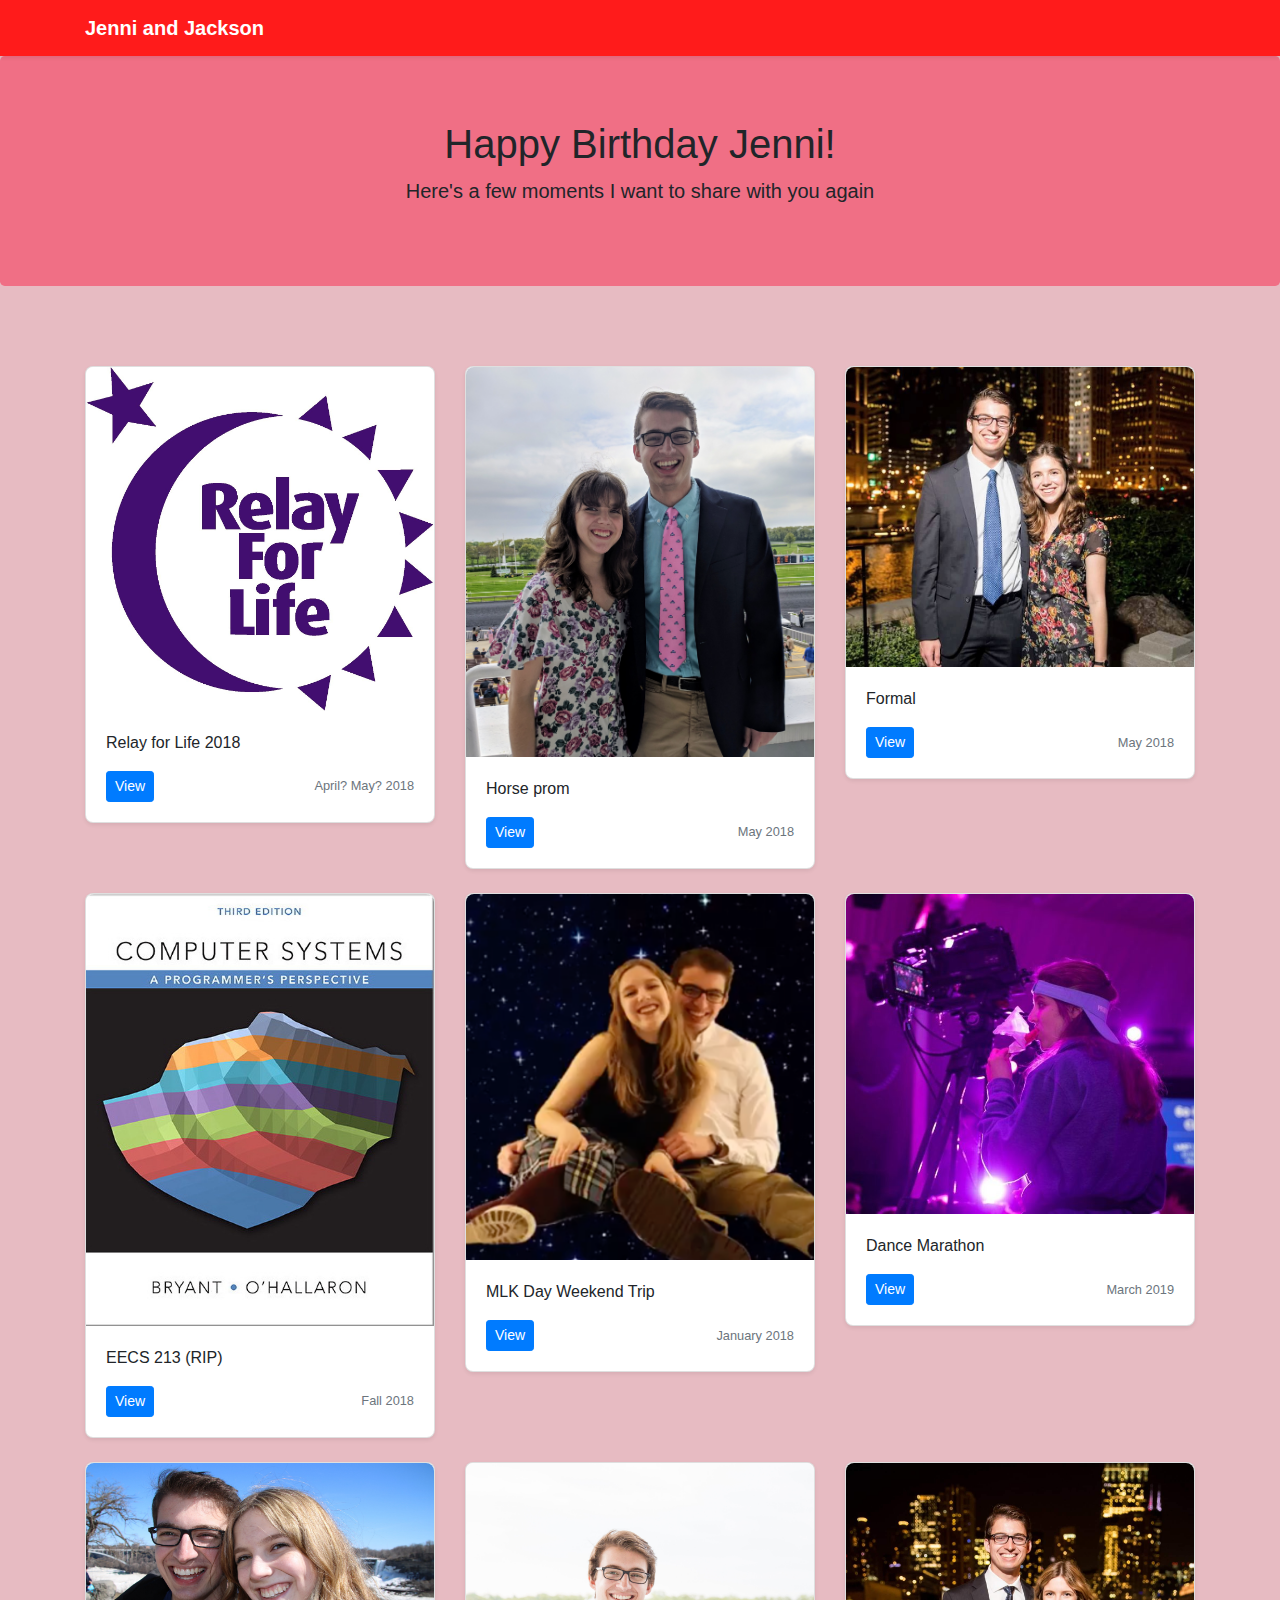
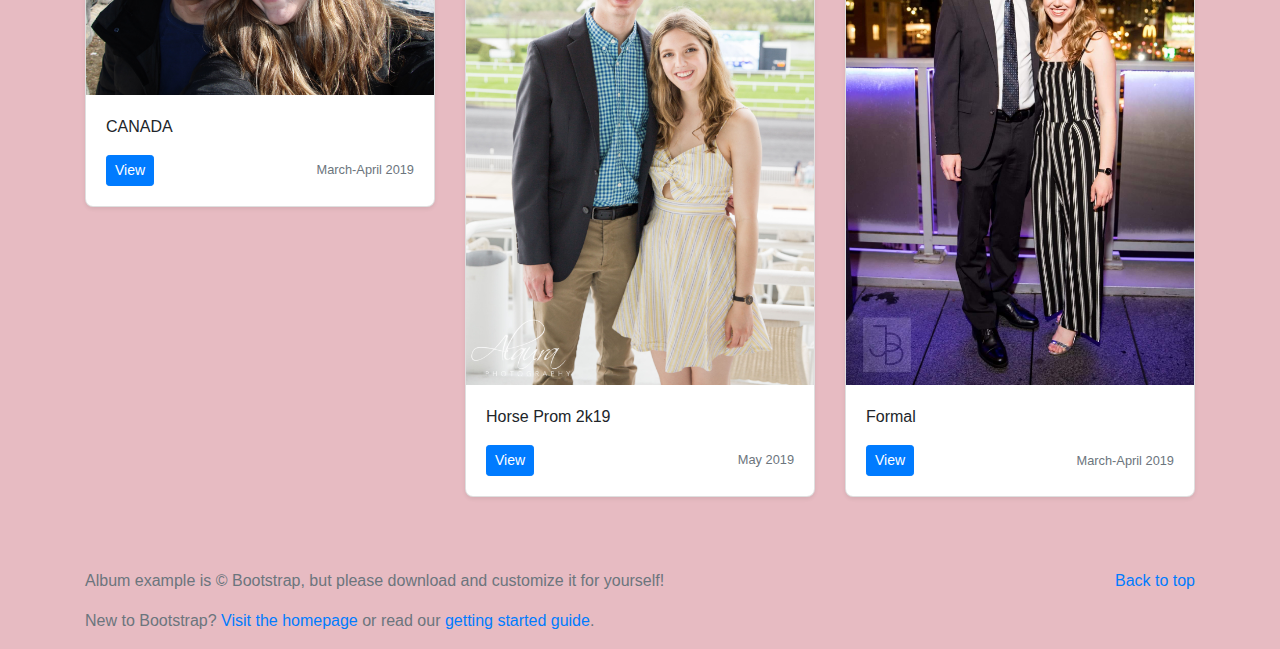
==== index.html @ 8bf112ce "moved everything ouy of jennibday" ====
<!doctype html>
<html lang="en">

<head>
    <meta charset="utf-8">
    <meta name="viewport" content="width=device-width, initial-scale=1, shrink-to-fit=no">
    <meta name="description" content="">
    <meta name="author" content="Jackson Schuster (and whoever made the example code)">
    <meta name="generator" content="Jekyll v3.8.5">
    <title>Feliz Cumpleanyos Mi Amor</title>

    <link rel="canonical" href="https://getbootstrap.com/docs/4.3/examples/album/">

    <!-- Bootstrap core CSS -->
    <link rel="stylesheet" href="https://stackpath.bootstrapcdn.com/bootstrap/4.3.1/css/bootstrap.min.css"
        integrity="sha384-ggOyR0iXCbMQv3Xipma34MD+dH/1fQ784/j6cY/iJTQUOhcWr7x9JvoRxT2MZw1T" crossorigin="anonymous">
    <link rel="stylesheet" href="main.css">

    <style>
        .bd-placeholder-img {
            font-size: 1.125rem;
            text-anchor: middle;
            -webkit-user-select: none;
            -moz-user-select: none;
            -ms-user-select: none;
            user-select: none;
        }

        @media (min-width: 768px) {
            .bd-placeholder-img-lg {
                font-size: 3.5rem;
            }
        }
    </style>
    <!-- Custom styles for this template -->
    <link href="album.css" rel="stylesheet">
</head>

<body class="bg-lpink">
    <header>
        <div class="navbar navbar-dark bg-red shadow-sm">
            <div class="container d-flex justify-content-between">
                <a href="#" class="navbar-brand d-flex align-items-center">
                    <strong>Jenni and Jackson</strong>
                </a>
            </div>
        </div>
    </header>

    <main role="main">

        <section class="jumbotron text-center bg-pink">
            <div class="container">
                <h1 class="jumbotron-heading">Happy Birthday Jenni!</h1>
                <p class="lead ">Here's a few moments I want to share with you again</p>
            </div>
        </section>

        <div class="album py-5 bg-lpink">
            <div class="container ">

                <div class="row">
                    <div class="col-md-4">
                        <div class="card mb-4 shadow-sm">
                            <img src="/img/relay_logo.jpg" class="thumb"" alt="">
                            <div class=" card-body">
                            <p class="card-text">Relay for Life 2018</p>
                            <div class="d-flex justify-content-between align-items-center">
                                <div class="btn-group">
                                    <a href="/pages/relay2018.html">
                                        <button type="button" class="btn btn-sm btn-primary">View</button></a>
                                </div>
                                <small class="text-muted">April? May? 2018</small>
                            </div>
                        </div>
                    </div>
                </div>
                <div class="col-md-4">
                    <div class="card mb-4 shadow-sm">
                        <img class="thumb" src="/img/HorseProm2018.jpg" alt="Should be a horse prom pic">
                        <div class="card-body">
                            <p class="card-text">Horse prom</p>
                            <div class="d-flex justify-content-between align-items-center">
                                <div class="btn-group">
                                    <a href="/pages/horse2018.html">
                                        <button type="button" class="btn btn-sm btn-primary">View</button></a>
                                </div>
                                <small class="text-muted">May 2018</small>
                            </div>
                        </div>
                    </div>
                </div>
                <div class="col-md-4">
                    <div class="card mb-4 shadow-sm">
                        <img class="thumb" src="/img/Formal2018Spring.jpg" alt="Should be a formal pic">
                        <div class="card-body">
                            <p class="card-text">Formal</p>
                            <div class="d-flex justify-content-between align-items-center">
                                <div class="btn-group">
                                    <a href="/pages/formal2018.html">
                                        <button type="button" class="btn btn-sm btn-primary">View</button></a>
                                </div>
                                <small class="text-muted">May 2018</small>
                            </div>
                        </div>
                    </div>
                </div>

                <div class="col-md-4">
                    <div class="card mb-4 shadow-sm">
                        <img class="thumb" src="/img/eecs213book.jpg" alt="Should be a pic of Vincent lol">
                        <div class="card-body">
                            <p class="card-text">EECS 213 (RIP)</p>
                            <div class="d-flex justify-content-between align-items-center">
                                <div class="btn-group">
                                    <a href="/pages/eecs213.html">
                                        <button type="button" class="btn btn-sm btn-primary">View</button></a>
                                </div>
                                <small class="text-muted">Fall 2018</small>
                            </div>
                        </div>
                    </div>
                </div>
                <div class="col-md-4">
                    <div class="card mb-4 shadow-sm">
                        <img class="thumb" src="/img/knicker.png" alt="Should be a pic of Vincent lol">
                        <div class="card-body">
                            <p class="card-text">MLK Day Weekend Trip</p>
                            <div class="d-flex justify-content-between align-items-center">
                                <div class="btn-group">
                                    <a href="/pages/knicker.html">
                                        <button type="button" class="btn btn-sm btn-primary">View</button></a>
                                </div>
                                <small class="text-muted">January 2018</small>
                            </div>
                        </div>
                    </div>
                </div>
                <div class="col-md-4">
                    <div class="card mb-4 shadow-sm">
                        <img class="thumb" src="/img/dm.jpg" alt="Should be a pic of Vincent lol">
                        <div class="card-body">
                            <p class="card-text">Dance Marathon</p>
                            <div class="d-flex justify-content-between align-items-center">
                                <div class="btn-group">
                                    <a href="/pages/dm.html">
                                        <button type="button" class="btn btn-sm btn-primary">View</button></a>
                                </div>
                                <small class="text-muted">March 2019</small>
                            </div>
                        </div>
                    </div>
                </div>

                <div class="col-md-4">
                    <div class="card mb-4 shadow-sm">
                        <img class="thumb" src="/img/canada.jpg" alt="Should be a pic of Vincent lol">
                        <div class="card-body">
                            <p class="card-text">CANADA</p>
                            <div class="d-flex justify-content-between align-items-center">
                                <div class="btn-group">
                                    <a href="/pages/canada.html">
                                        <button type="button" class="btn btn-sm btn-primary">View</button></a>
                                </div>
                                <small class="text-muted">March-April 2019</small>
                            </div>
                        </div>
                    </div>
                </div>
                <div class="col-md-4">
                    <div class="card mb-4 shadow-sm">
                        <img class="thumb" src="/img/horse2019.JPG" alt="Should be a pic of Horse prom">
                        <div class="card-body">
                            <p class="card-text">Horse Prom 2k19</p>
                            <div class="d-flex justify-content-between align-items-center">
                                <div class="btn-group">
                                    <a href="/pages/horse2019.html">
                                        <button type="button" class="btn btn-sm btn-primary">View</button></a>
                                </div>
                                <small class="text-muted">May 2019</small>
                            </div>
                        </div>
                    </div>
                </div>
                <div class="col-md-4">
                    <div class="card mb-4 shadow-sm">
                        <img class="thumb" src="/img/formal2019.JPG" alt="Should be a pic of formal">
                        <div class="card-body">
                            <p class="card-text">Formal</p>
                            <div class="d-flex justify-content-between align-items-center">
                                <div class="btn-group">
                                    <a href="/pages/formal2019.html">
                                        <button type="button" class="btn btn-sm btn-primary">View</button></a>
                                </div>
                                <small class="text-muted">March-April 2019</small>
                            </div>
                        </div>
                    </div>
                </div>
            </div>
        </div>
        </div>

    </main>

    <footer class="text-muted">
        <div class="container">
            <p class="float-right">
                <a href="#">Back to top</a>
            </p>
            <p>Album example is &copy; Bootstrap, but please download and customize it for yourself!</p>
            <p>New to Bootstrap? <a href="https://getbootstrap.com/">Visit the homepage</a> or read our <a
                    href="/docs/4.3/getting-started/introduction/">getting started guide</a>.</p>
        </div>
    </footer>
    <script src="https://code.jquery.com/jquery-3.3.1.slim.min.js"
        integrity="sha384-q8i/X+965DzO0rT7abK41JStQIAqVgRVzpbzo5smXKp4YfRvH+8abtTE1Pi6jizo" crossorigin="anonymous">
    </script>
    <script>
        window.jQuery || document.write('<script src="/docs/4.3/assets/js/vendor/jquery-slim.min.js"><\/script>')
    </script>
    <script src="/docs/4.3/dist/js/bootstrap.bundle.min.js"
        integrity="sha384-xrRywqdh3PHs8keKZN+8zzc5TX0GRTLCcmivcbNJWm2rs5C8PRhcEn3czEjhAO9o" crossorigin="anonymous">
    </script>
</body>

</html>
---- main.css ----
.thumb {
    width: 100%;
    height: auto;
}

.bg-red {
    background-color: rgb(255, 27, 27);
}

.bg-pink {
    background-color: rgb(240, 111, 133);
}

.bg-lpink {
    background-color: rgb(231, 187, 194)
}

.card {
    border-radius: 0.5em;
}

img {
    border-radius: 0;
}

.card img {
    border-radius: 0.5em 0.5em 0 0;
}
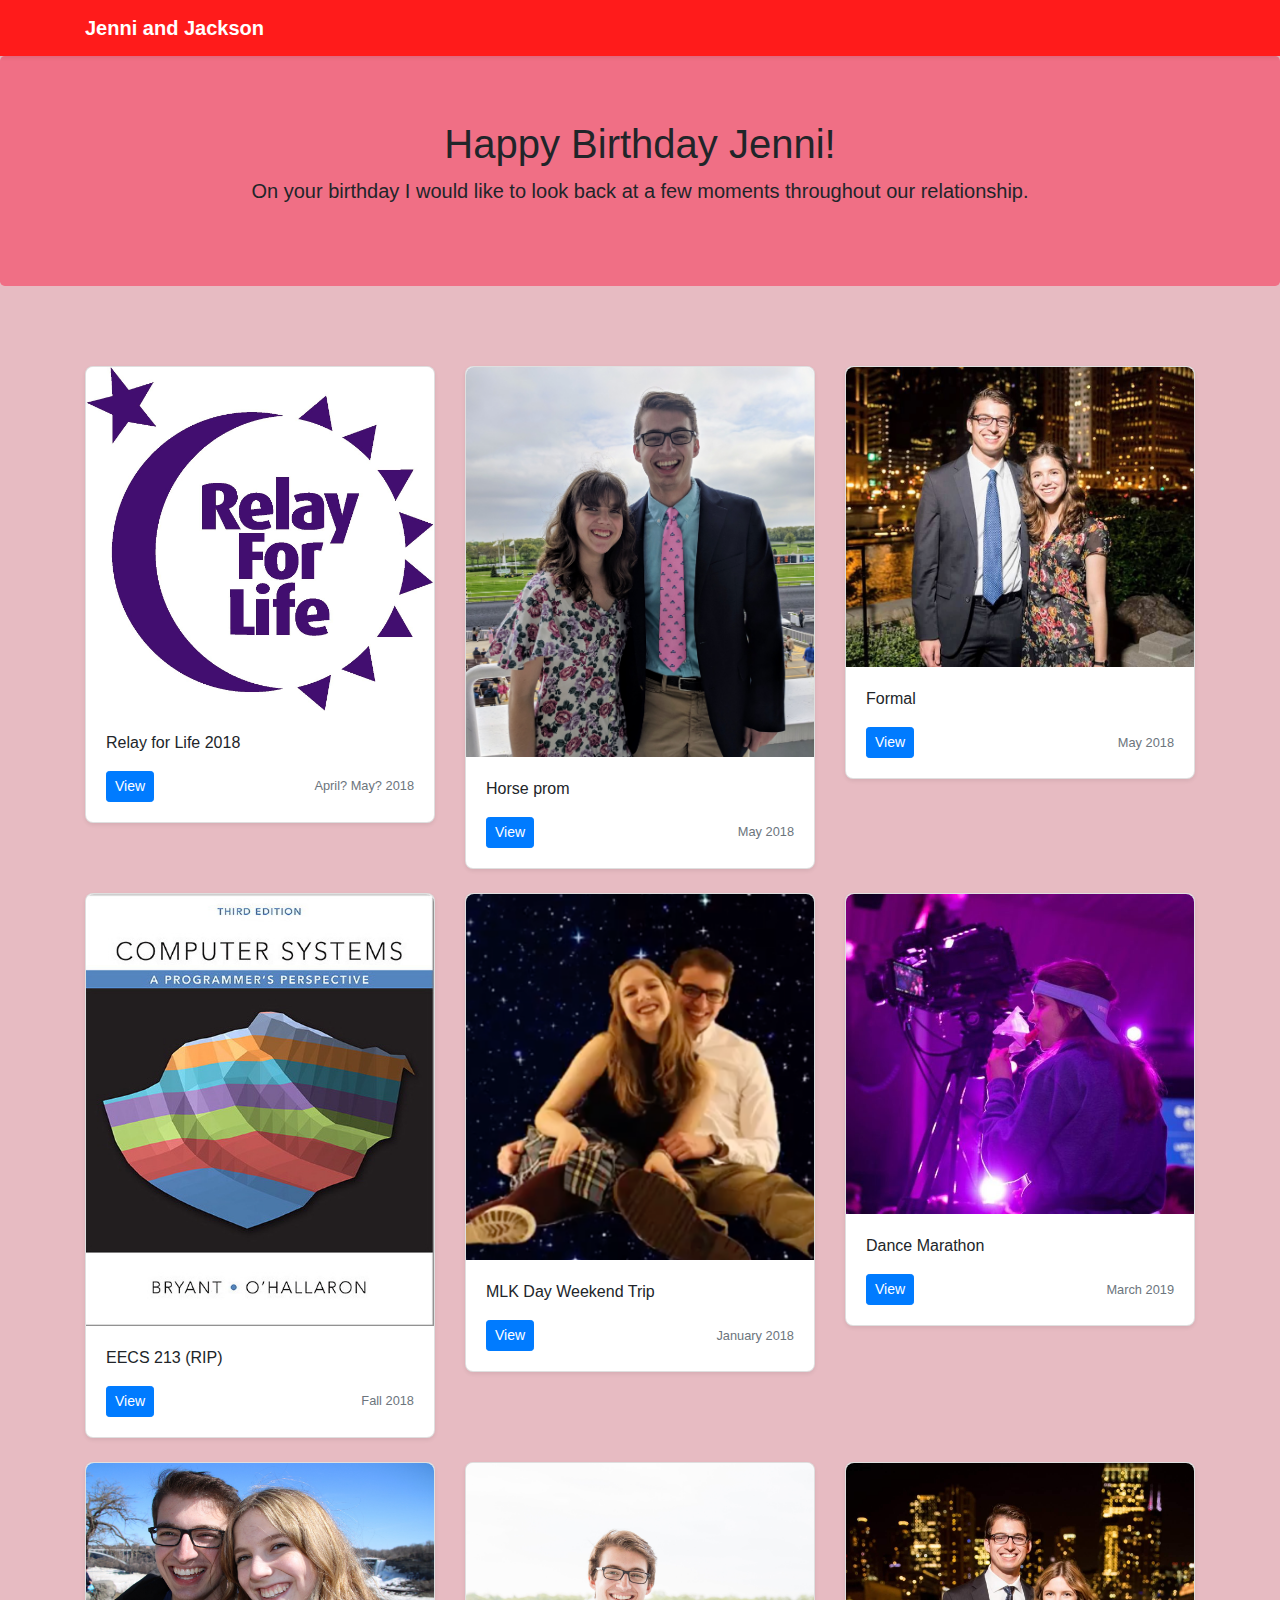
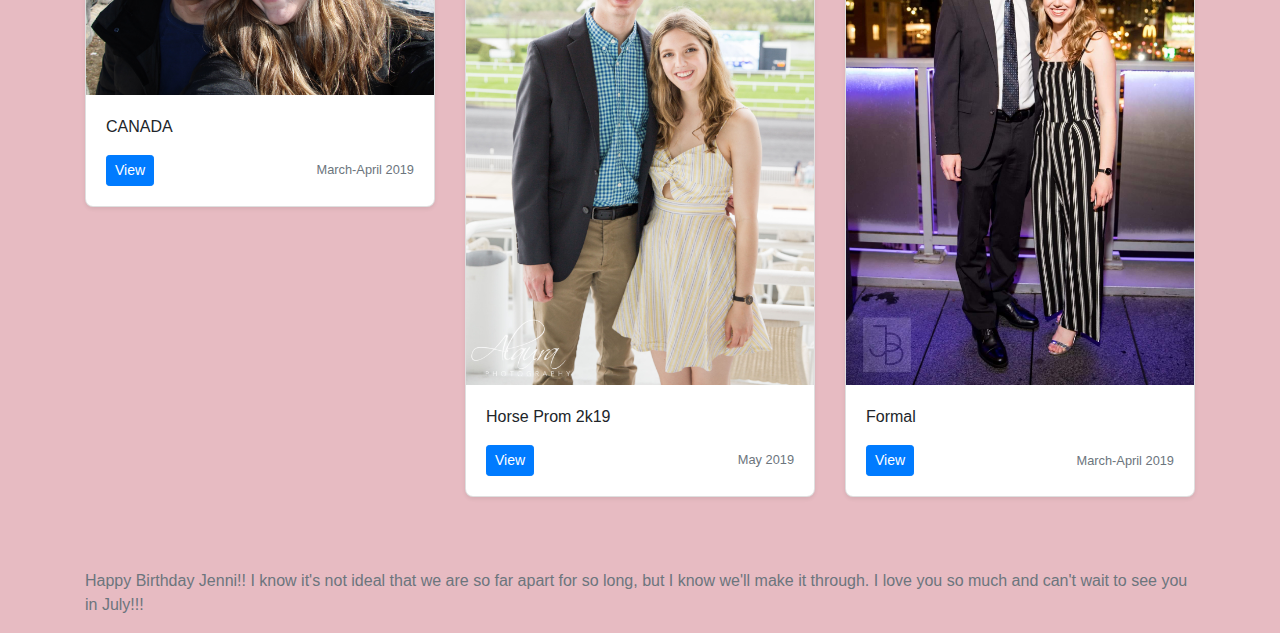
==== commit 6d8b3ac1: "draft 1" ====
--- a/index.html
+++ b/index.html
@@ -52,7 +52,8 @@
         <section class="jumbotron text-center bg-pink">
             <div class="container">
                 <h1 class="jumbotron-heading">Happy Birthday Jenni!</h1>
-                <p class="lead ">Here's a few moments I want to share with you again</p>
+                <p class="lead ">On your birthday I would like to look back at a few moments throughout our
+                    relationship.</p>
             </div>
         </section>
 
@@ -205,12 +206,8 @@
 
     <footer class="text-muted">
         <div class="container">
-            <p class="float-right">
-                <a href="#">Back to top</a>
-            </p>
-            <p>Album example is &copy; Bootstrap, but please download and customize it for yourself!</p>
-            <p>New to Bootstrap? <a href="https://getbootstrap.com/">Visit the homepage</a> or read our <a
-                    href="/docs/4.3/getting-started/introduction/">getting started guide</a>.</p>
+            <p>Happy Birthday Jenni!! I know it's not ideal that we are so far apart for so long, but I know we'll make
+                it through. I love you so much and can't wait to see you in July!!!</p>
         </div>
     </footer>
     <script src="https://code.jquery.com/jquery-3.3.1.slim.min.js"
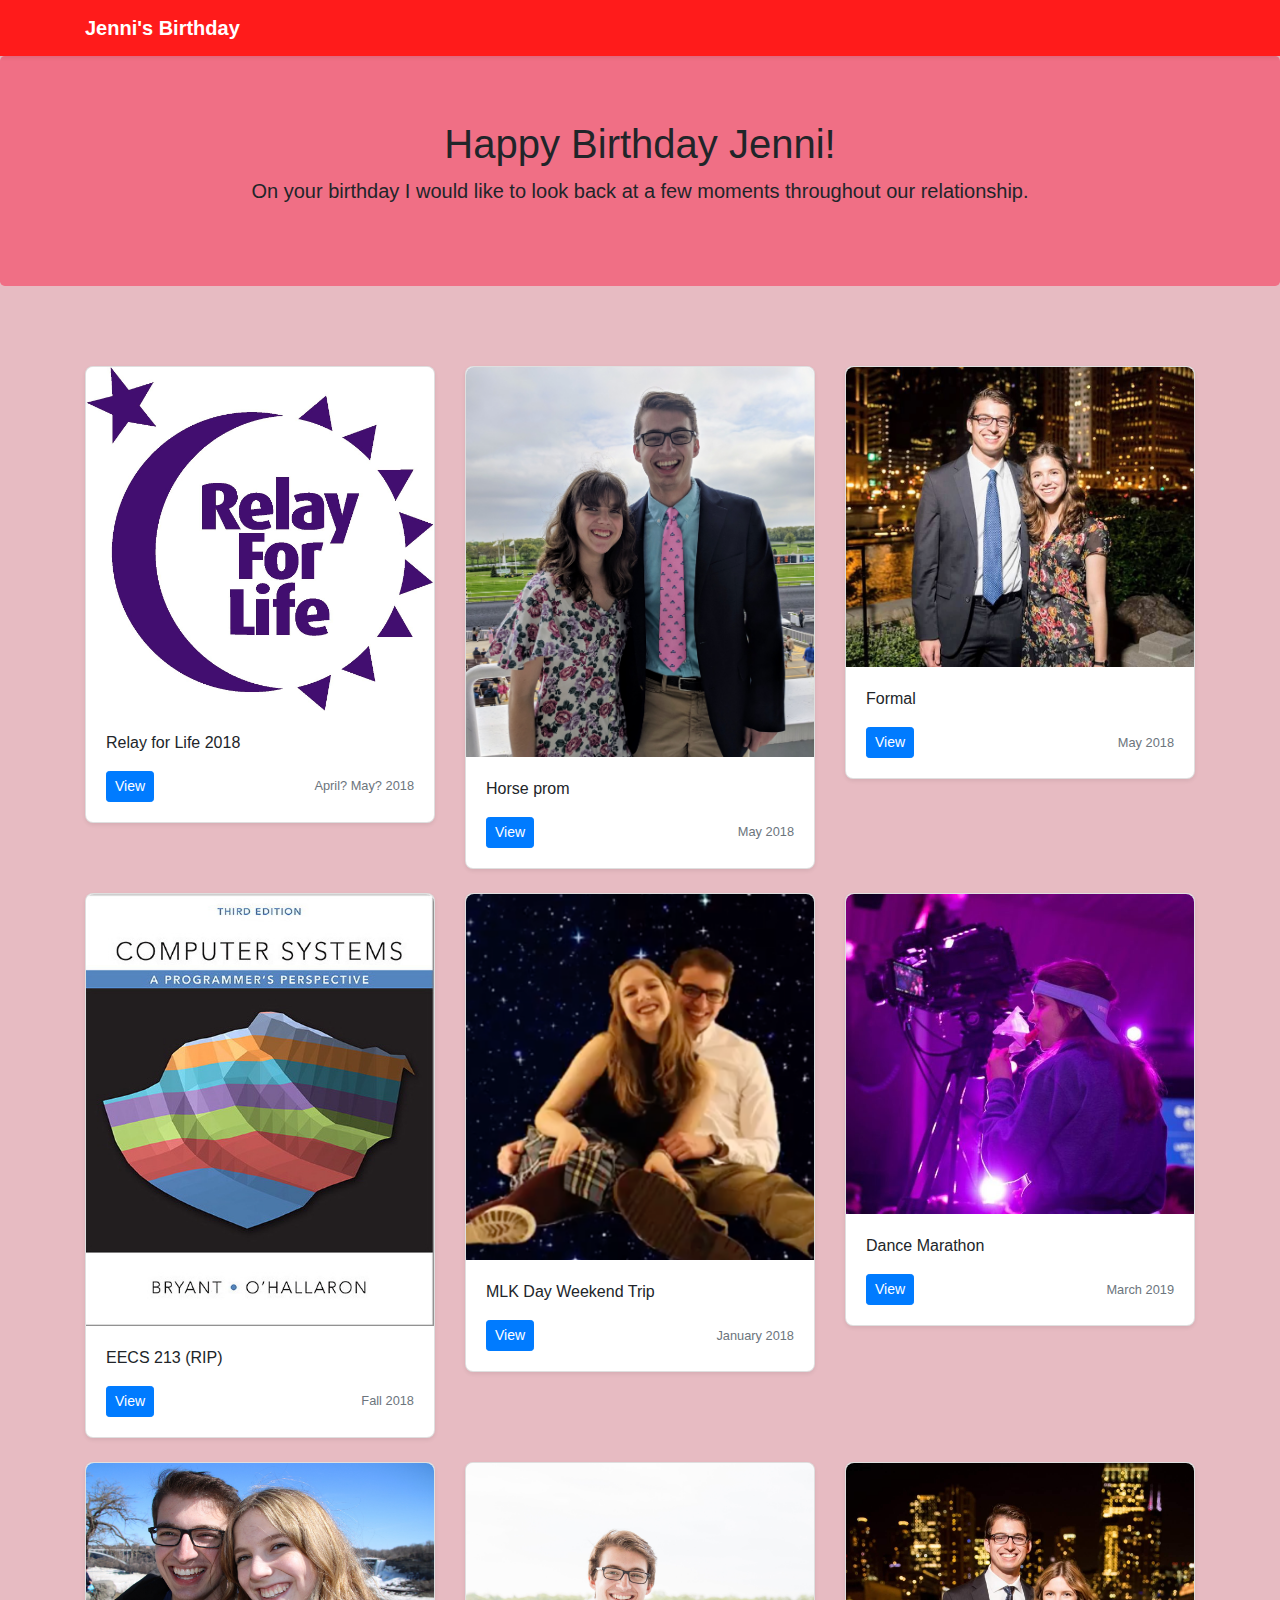
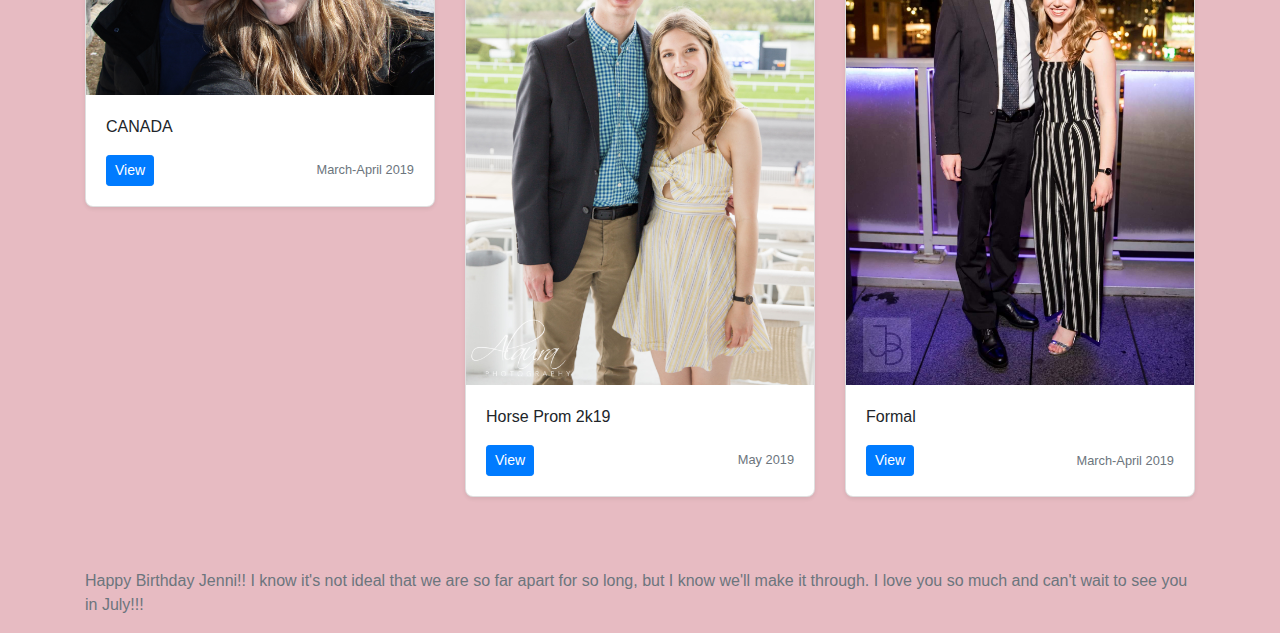
==== commit f3c1965b: "again2" ====
--- a/index.html
+++ b/index.html
@@ -41,7 +41,7 @@
         <div class="navbar navbar-dark bg-red shadow-sm">
             <div class="container d-flex justify-content-between">
                 <a href="#" class="navbar-brand d-flex align-items-center">
-                    <strong>Jenni and Jackson</strong>
+                    <strong>Jenni's Birthday</strong>
                 </a>
             </div>
         </div>
